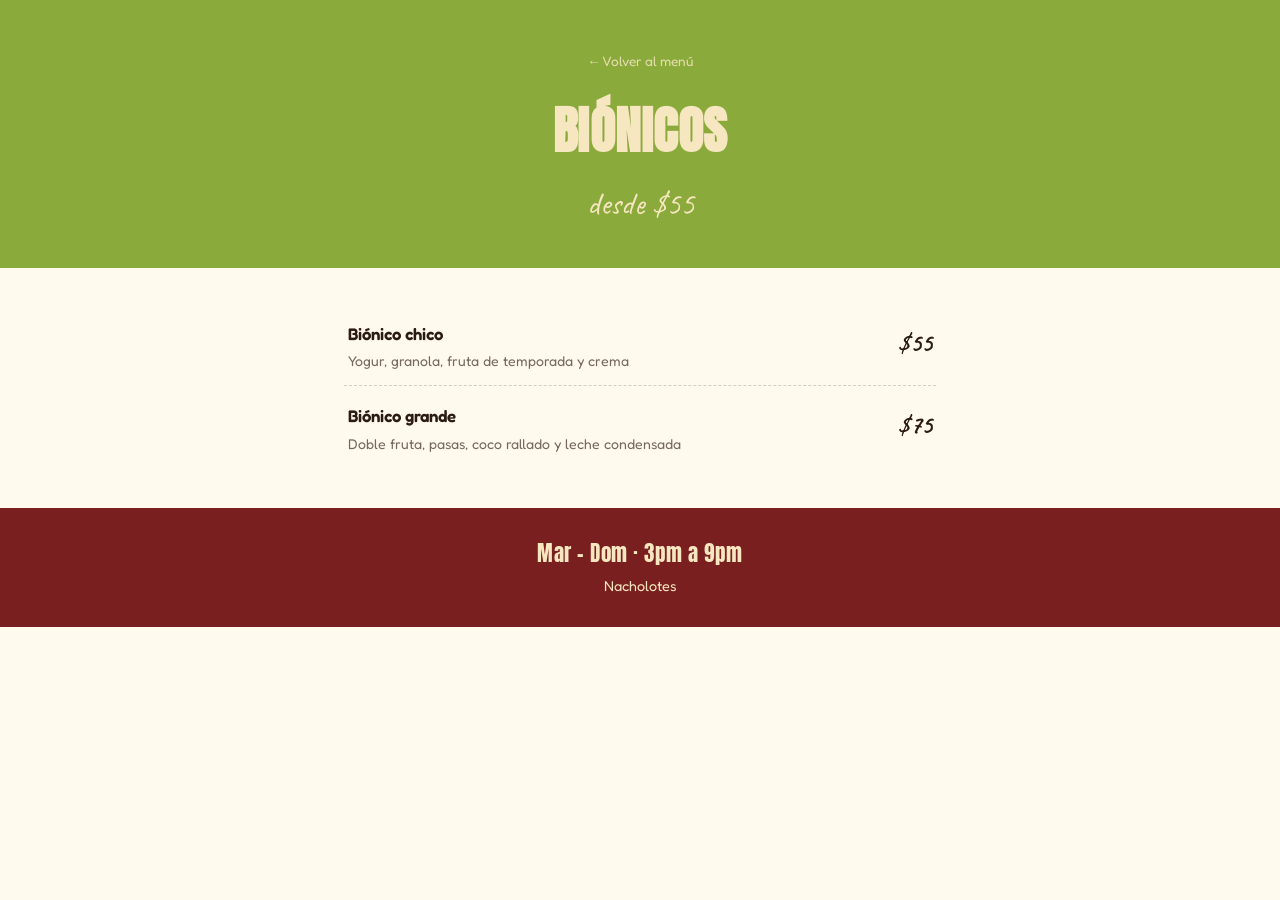
==== categorias/bionicos.html @ 1ffe92c0 "correcion" ====
<!DOCTYPE html>
<html lang="es">
<head>
<meta charset="UTF-8">
<meta name="viewport" content="width=device-width, initial-scale=1.0">
<title>Biónicos · Nacholotes</title>
<link rel="stylesheet" href="../styles.css">
</head>
<body>

<div class="detalle-header bionicos">
  <a href="../index.html" class="volver">&larr; Volver al menú</a>
  <h1>Biónicos</h1>
  <p class="detalle-precio">desde $55</p>
</div>

<main class="categoria-main">
  <div class="items">
      <div class="item">
        <div>
          <span class="nombre">Biónico chico</span>
          <div class="desc">Yogur, granola, fruta de temporada y crema</div>
        </div>
        <div class="precio">$55</div>
      </div>
      <div class="item">
        <div>
          <span class="nombre">Biónico grande</span>
          <div class="desc">Doble fruta, pasas, coco rallado y leche condensada</div>
        </div>
        <div class="precio">$75</div>
      </div>
  </div>
</main>

<footer>
  <div class="horario">Mar – Dom · 3pm a 9pm</div>
  <div>Nacholotes</div>
</footer>

</body>
</html>
---- styles.css ----
@import url('https://fonts.googleapis.com/css2?family=Anton&family=Fredoka:wght@400;500;600;700&family=Caveat:wght@600;700&display=swap');

:root{
  --rojo: #C1440E;
  --rojo-oscuro: #7A1F1F;
  --verde: #8BAA3C;
  --crema: #F6E7C1;
  --blanco: #FFF9EE;
  --tinta: #2B1B12;
  --naranja: #E88D3E;
  --rosa-fresa: #E85D75;
}

*{box-sizing:border-box; margin:0; padding:0;}

body{
  background: var(--blanco);
  color: var(--tinta);
  font-family: 'Fredoka', sans-serif;
  line-height: 1.5;
}

/* ---------- HERO ---------- */
.hero{
  background: var(--rojo);
  background-image:
    radial-gradient(circle at 15% 30%, rgba(255,255,255,0.06) 0, transparent 40%),
    radial-gradient(circle at 85% 70%, rgba(255,255,255,0.06) 0, transparent 40%);
  color: var(--crema);
  padding: 64px 24px 48px;
  text-align: center;
  position: relative;
  border-bottom: 10px solid var(--rojo-oscuro);
}

.hero .banderines{
  display:flex;
  justify-content:center;
  gap:6px;
  margin-bottom: 28px;
}
.banderines span{
  width:0; height:0;
  border-left: 14px solid transparent;
  border-right: 14px solid transparent;
  border-top: 20px solid var(--crema);
  opacity:0.85;
}
.banderines span:nth-child(2n){ border-top-color: var(--verde); }
.banderines span:nth-child(3n){ border-top-color: var(--naranja); }

.hero h1{
  font-family: 'Anton', sans-serif;
  font-size: clamp(2.8rem, 7vw, 5rem);
  letter-spacing: 1px;
  text-transform: uppercase;
  line-height: 0.95;
  color: var(--crema);
  text-shadow: 3px 3px 0 var(--rojo-oscuro);
}

.hero p.tag{
  margin-top: 14px;
  font-family: 'Caveat', cursive;
  font-size: 1.7rem;
  color: var(--crema);
}

.hero .direccion{
  margin-top: 22px;
  font-size: 0.95rem;
  color: var(--crema);
  opacity: 0.9;
}

/* ---------- SECCIONES ---------- */
main{
  max-width: 920px;
  margin: 0 auto;
  padding: 40px 20px 20px;
}

section.plato{
  margin-bottom: 56px;
  scroll-margin-top: 60px;
}

.plato-header{
  display:flex;
  align-items:baseline;
  gap: 14px;
  border-bottom: 3px solid currentColor;
  padding-bottom: 8px;
  margin-bottom: 20px;
}

.plato-header h2{
  font-family:'Anton', sans-serif;
  font-size: 2.1rem;
  text-transform: uppercase;
  letter-spacing: 0.5px;
}
.plato-header .desde{
  font-family:'Caveat', cursive;
  font-size: 1.3rem;
  opacity: 0.75;
}

.nachos     { color: var(--rojo); }
.elotes     { color: var(--naranja); }
.bionicos   { color: var(--verde); }
.frituras   { color: var(--rojo-oscuro); }
.fresas     { color: var(--rosa-fresa); }
.duros      { color: #B08828; }

.items{
  display:grid;
  grid-template-columns: 1fr;
  gap: 4px;
}

.item{
  display:flex;
  justify-content:space-between;
  align-items:flex-start;
  gap: 20px;
  padding: 14px 4px;
  border-bottom: 1px dashed rgba(43,27,18,0.2);
}
.item:last-child{ border-bottom:none; }

.item .nombre{
  font-weight:600;
  font-size: 1.05rem;
}
.item .desc{
  font-size: 0.88rem;
  color: rgba(43,27,18,0.65);
  margin-top: 3px;
  max-width: 46ch;
}
.item .precio{
  font-family:'Caveat', cursive;
  font-size: 1.6rem;
  font-weight:700;
  white-space: nowrap;
  padding-top: 2px;
}

.destacado{
  display:inline-block;
  font-size: 0.68rem;
  font-weight:700;
  letter-spacing:0.5px;
  background: currentColor;
  color: var(--blanco);
  padding: 2px 8px;
  border-radius: 4px;
  margin-left: 8px;
  vertical-align: middle;
  transform: translateY(-1px);
}

/* ---------- EXTRAS ---------- */
.aviso{
  background: var(--crema);
  border-radius: 14px;
  padding: 20px 24px;
  margin: 48px 0;
  text-align:center;
  font-family:'Caveat', cursive;
  font-size: 1.4rem;
  color: var(--rojo-oscuro);
}

footer{
  background: var(--rojo-oscuro);
  color: var(--crema);
  text-align:center;
  padding: 30px 20px;
  font-size: 0.9rem;
}
footer .horario{
  font-family:'Anton', sans-serif;
  font-size: 1.3rem;
  letter-spacing: 0.5px;
  margin-bottom: 6px;
}

@media (max-width: 480px){
  .item{ flex-direction: column; }
  .item .precio{ align-self:flex-end; margin-top:-24px; }
}

/* ---------- PÁGINA DE DETALLE DE CATEGORÍA ---------- */
.detalle-header{
  color: var(--crema);
  padding: 48px 24px 40px;
  text-align:center;
}
.detalle-header.nachos{ background: var(--rojo); }
.detalle-header.elotes{ background: var(--naranja); }
.detalle-header.bionicos{ background: var(--verde); }
.detalle-header.frituras{ background: var(--rojo-oscuro); }
.detalle-header.fresas{ background: var(--rosa-fresa); }
.detalle-header.duros{ background: #B08828; }

.detalle-header .volver{
  display:inline-block;
  color: var(--crema);
  text-decoration:none;
  font-size: 0.85rem;
  margin-bottom: 22px;
  opacity: 0.85;
}
.detalle-header .volver:hover{ opacity: 1; }

.detalle-header h1{
  font-family: 'Anton', sans-serif;
  font-size: clamp(2rem, 6vw, 3.2rem);
  text-transform: uppercase;
  letter-spacing: 0.5px;
}

.detalle-precio{
  font-family: 'Caveat', cursive;
  font-size: 2rem;
  margin-top: 10px;
}

.categoria-main{
  max-width: 640px;
  margin: 0 auto;
  padding: 40px 24px;
}

/* ---------- GRID DE CATEGORÍAS (menú principal) ---------- */
.categorias-grid{
  display: grid;
  grid-template-columns: repeat(auto-fit, minmax(230px, 1fr));
  gap: 16px;
  max-width: 920px;
  margin: 0 auto;
  padding: 40px 20px;
}

.categoria-card{
  display: flex;
  flex-direction: column;
  gap: 6px;
  padding: 28px 24px;
  border-radius: 16px;
  color: var(--crema);
  text-decoration: none;
  transition: transform 0.15s;
}
.categoria-card:hover{ transform: translateY(-3px); }

.categoria-card.nachos{ background: var(--rojo); }
.categoria-card.elotes{ background: var(--naranja); }
.categoria-card.bionicos{ background: var(--verde); }
.categoria-card.frituras{ background: var(--rojo-oscuro); }
.categoria-card.fresas{ background: var(--rosa-fresa); }
.categoria-card.duros{ background: #B08828; }

.categoria-card h2{
  font-family: 'Anton', sans-serif;
  font-size: 1.6rem;
  text-transform: uppercase;
  letter-spacing: 0.5px;
}

.categoria-card .cantidad{
  font-family: 'Caveat', cursive;
  font-size: 1.15rem;
  opacity: 0.9;
}
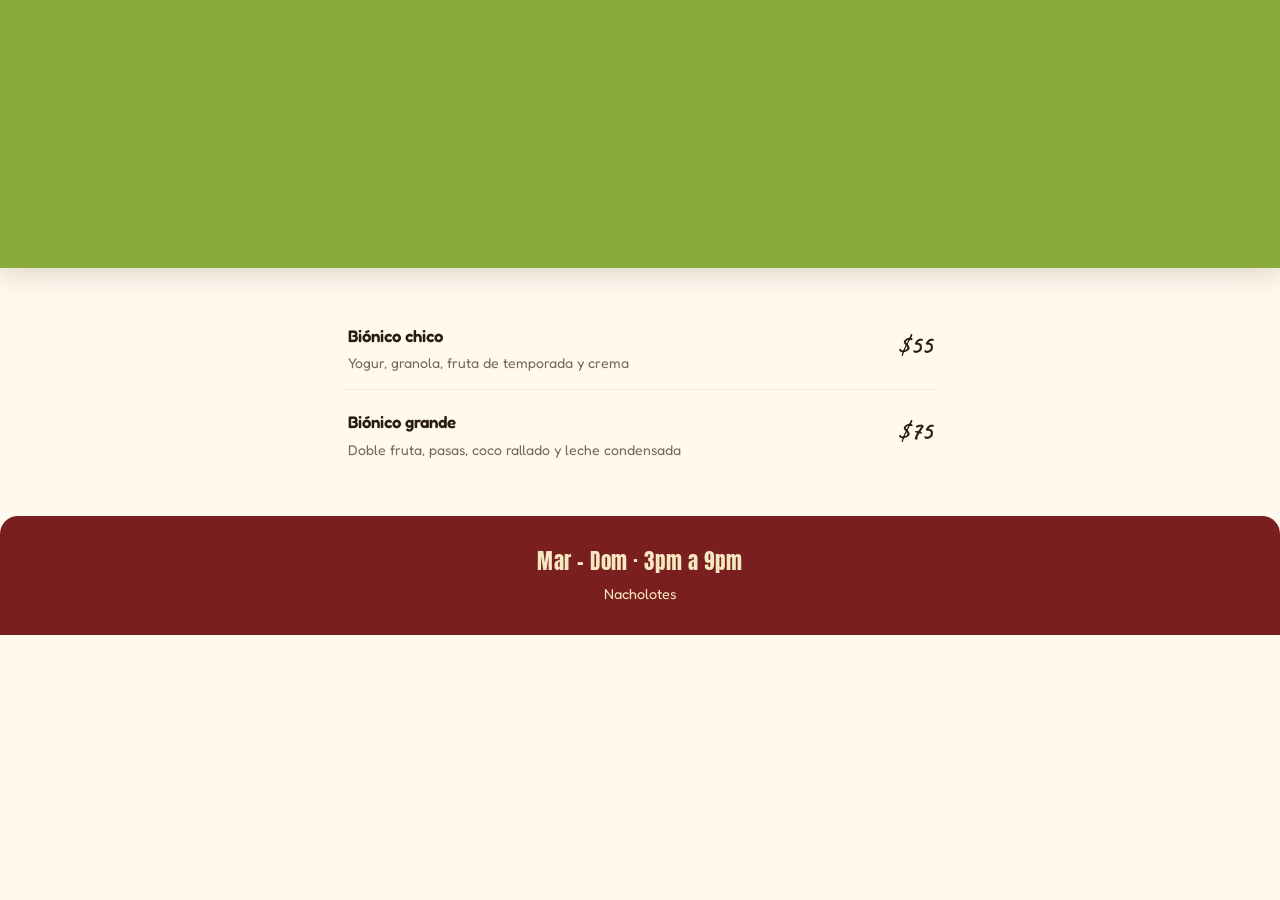
==== commit 17e048db: "cambio 2" ====
--- a/categorias/bionicos.html
+++ b/categorias/bionicos.html
@@ -1,42 +1,44 @@
-<!DOCTYPE html>
-<html lang="es">
-<head>
-<meta charset="UTF-8">
-<meta name="viewport" content="width=device-width, initial-scale=1.0">
-<title>Biónicos · Nacholotes</title>
-<link rel="stylesheet" href="../styles.css">
-</head>
-<body>
-
-<div class="detalle-header bionicos">
-  <a href="../index.html" class="volver">&larr; Volver al menú</a>
-  <h1>Biónicos</h1>
-  <p class="detalle-precio">desde $55</p>
-</div>
-
-<main class="categoria-main">
-  <div class="items">
-      <div class="item">
-        <div>
-          <span class="nombre">Biónico chico</span>
-          <div class="desc">Yogur, granola, fruta de temporada y crema</div>
-        </div>
-        <div class="precio">$55</div>
-      </div>
-      <div class="item">
-        <div>
-          <span class="nombre">Biónico grande</span>
-          <div class="desc">Doble fruta, pasas, coco rallado y leche condensada</div>
-        </div>
-        <div class="precio">$75</div>
-      </div>
-  </div>
-</main>
-
-<footer>
-  <div class="horario">Mar – Dom · 3pm a 9pm</div>
-  <div>Nacholotes</div>
-</footer>
-
-</body>
-</html>
+<!DOCTYPE html>
+<html lang="es">
+<head>
+<meta charset="UTF-8">
+<meta name="viewport" content="width=device-width, initial-scale=1.0">
+<title>Biónicos · Nacholotes</title>
+<link rel="stylesheet" href="../styles.css">
+</head>
+
+<body>
+
+<div class="detalle-header bionicos">
+  <a href="../index.html" class="volver">&larr; Volver al menú</a>
+  <h1>Biónicos</h1>
+  <p class="detalle-precio">desde $55</p>
+</div>
+
+<main class="categoria-main">
+  <div class="items">
+      <div class="item">
+        <div>
+          <span class="nombre">Biónico chico</span>
+          <div class="desc">Yogur, granola, fruta de temporada y crema</div>
+        </div>
+        <div class="precio">$55</div>
+      </div>
+      <div class="item">
+        <div>
+          <span class="nombre">Biónico grande</span>
+          <div class="desc">Doble fruta, pasas, coco rallado y leche condensada</div>
+        </div>
+        <div class="precio">$75</div>
+      </div>
+  </div>
+</main>
+
+<footer>
+  <div class="horario">Mar – Dom · 3pm a 9pm</div>
+  <div>Nacholotes</div>
+</footer>
+
+<script src="../script.js"></script>
+</body>
+</html>
--- a/styles.css
+++ b/styles.css
@@ -1,277 +1,316 @@
-@import url('https://fonts.googleapis.com/css2?family=Anton&family=Fredoka:wght@400;500;600;700&family=Caveat:wght@600;700&display=swap');
-
-:root{
-  --rojo: #C1440E;
-  --rojo-oscuro: #7A1F1F;
-  --verde: #8BAA3C;
-  --crema: #F6E7C1;
-  --blanco: #FFF9EE;
-  --tinta: #2B1B12;
-  --naranja: #E88D3E;
-  --rosa-fresa: #E85D75;
-}
-
-*{box-sizing:border-box; margin:0; padding:0;}
-
-body{
-  background: var(--blanco);
-  color: var(--tinta);
-  font-family: 'Fredoka', sans-serif;
-  line-height: 1.5;
-}
-
-/* ---------- HERO ---------- */
-.hero{
-  background: var(--rojo);
-  background-image:
-    radial-gradient(circle at 15% 30%, rgba(255,255,255,0.06) 0, transparent 40%),
-    radial-gradient(circle at 85% 70%, rgba(255,255,255,0.06) 0, transparent 40%);
-  color: var(--crema);
-  padding: 64px 24px 48px;
-  text-align: center;
-  position: relative;
-  border-bottom: 10px solid var(--rojo-oscuro);
-}
-
-.hero .banderines{
-  display:flex;
-  justify-content:center;
-  gap:6px;
-  margin-bottom: 28px;
-}
-.banderines span{
-  width:0; height:0;
-  border-left: 14px solid transparent;
-  border-right: 14px solid transparent;
-  border-top: 20px solid var(--crema);
-  opacity:0.85;
-}
-.banderines span:nth-child(2n){ border-top-color: var(--verde); }
-.banderines span:nth-child(3n){ border-top-color: var(--naranja); }
-
-.hero h1{
-  font-family: 'Anton', sans-serif;
-  font-size: clamp(2.8rem, 7vw, 5rem);
-  letter-spacing: 1px;
-  text-transform: uppercase;
-  line-height: 0.95;
-  color: var(--crema);
-  text-shadow: 3px 3px 0 var(--rojo-oscuro);
-}
-
-.hero p.tag{
-  margin-top: 14px;
-  font-family: 'Caveat', cursive;
-  font-size: 1.7rem;
-  color: var(--crema);
-}
-
-.hero .direccion{
-  margin-top: 22px;
-  font-size: 0.95rem;
-  color: var(--crema);
-  opacity: 0.9;
-}
-
-/* ---------- SECCIONES ---------- */
-main{
-  max-width: 920px;
-  margin: 0 auto;
-  padding: 40px 20px 20px;
-}
-
-section.plato{
-  margin-bottom: 56px;
-  scroll-margin-top: 60px;
-}
-
-.plato-header{
-  display:flex;
-  align-items:baseline;
-  gap: 14px;
-  border-bottom: 3px solid currentColor;
-  padding-bottom: 8px;
-  margin-bottom: 20px;
-}
-
-.plato-header h2{
-  font-family:'Anton', sans-serif;
-  font-size: 2.1rem;
-  text-transform: uppercase;
-  letter-spacing: 0.5px;
-}
-.plato-header .desde{
-  font-family:'Caveat', cursive;
-  font-size: 1.3rem;
-  opacity: 0.75;
-}
-
-.nachos     { color: var(--rojo); }
-.elotes     { color: var(--naranja); }
-.bionicos   { color: var(--verde); }
-.frituras   { color: var(--rojo-oscuro); }
-.fresas     { color: var(--rosa-fresa); }
-.duros      { color: #B08828; }
-
-.items{
-  display:grid;
-  grid-template-columns: 1fr;
-  gap: 4px;
-}
-
-.item{
-  display:flex;
-  justify-content:space-between;
-  align-items:flex-start;
-  gap: 20px;
-  padding: 14px 4px;
-  border-bottom: 1px dashed rgba(43,27,18,0.2);
-}
-.item:last-child{ border-bottom:none; }
-
-.item .nombre{
-  font-weight:600;
-  font-size: 1.05rem;
-}
-.item .desc{
-  font-size: 0.88rem;
-  color: rgba(43,27,18,0.65);
-  margin-top: 3px;
-  max-width: 46ch;
-}
-.item .precio{
-  font-family:'Caveat', cursive;
-  font-size: 1.6rem;
-  font-weight:700;
-  white-space: nowrap;
-  padding-top: 2px;
-}
-
-.destacado{
-  display:inline-block;
-  font-size: 0.68rem;
-  font-weight:700;
-  letter-spacing:0.5px;
-  background: currentColor;
-  color: var(--blanco);
-  padding: 2px 8px;
-  border-radius: 4px;
-  margin-left: 8px;
-  vertical-align: middle;
-  transform: translateY(-1px);
-}
-
-/* ---------- EXTRAS ---------- */
-.aviso{
-  background: var(--crema);
-  border-radius: 14px;
-  padding: 20px 24px;
-  margin: 48px 0;
-  text-align:center;
-  font-family:'Caveat', cursive;
-  font-size: 1.4rem;
-  color: var(--rojo-oscuro);
-}
-
-footer{
-  background: var(--rojo-oscuro);
-  color: var(--crema);
-  text-align:center;
-  padding: 30px 20px;
-  font-size: 0.9rem;
-}
-footer .horario{
-  font-family:'Anton', sans-serif;
-  font-size: 1.3rem;
-  letter-spacing: 0.5px;
-  margin-bottom: 6px;
-}
-
-@media (max-width: 480px){
-  .item{ flex-direction: column; }
-  .item .precio{ align-self:flex-end; margin-top:-24px; }
-}
-
-/* ---------- PÁGINA DE DETALLE DE CATEGORÍA ---------- */
-.detalle-header{
-  color: var(--crema);
-  padding: 48px 24px 40px;
-  text-align:center;
-}
-.detalle-header.nachos{ background: var(--rojo); }
-.detalle-header.elotes{ background: var(--naranja); }
-.detalle-header.bionicos{ background: var(--verde); }
-.detalle-header.frituras{ background: var(--rojo-oscuro); }
-.detalle-header.fresas{ background: var(--rosa-fresa); }
-.detalle-header.duros{ background: #B08828; }
-
-.detalle-header .volver{
-  display:inline-block;
-  color: var(--crema);
-  text-decoration:none;
-  font-size: 0.85rem;
-  margin-bottom: 22px;
-  opacity: 0.85;
-}
-.detalle-header .volver:hover{ opacity: 1; }
-
-.detalle-header h1{
-  font-family: 'Anton', sans-serif;
-  font-size: clamp(2rem, 6vw, 3.2rem);
-  text-transform: uppercase;
-  letter-spacing: 0.5px;
-}
-
-.detalle-precio{
-  font-family: 'Caveat', cursive;
-  font-size: 2rem;
-  margin-top: 10px;
-}
-
-.categoria-main{
-  max-width: 640px;
-  margin: 0 auto;
-  padding: 40px 24px;
-}
-
-/* ---------- GRID DE CATEGORÍAS (menú principal) ---------- */
-.categorias-grid{
-  display: grid;
-  grid-template-columns: repeat(auto-fit, minmax(230px, 1fr));
-  gap: 16px;
-  max-width: 920px;
-  margin: 0 auto;
-  padding: 40px 20px;
-}
-
-.categoria-card{
-  display: flex;
-  flex-direction: column;
-  gap: 6px;
-  padding: 28px 24px;
-  border-radius: 16px;
-  color: var(--crema);
-  text-decoration: none;
-  transition: transform 0.15s;
-}
-.categoria-card:hover{ transform: translateY(-3px); }
-
-.categoria-card.nachos{ background: var(--rojo); }
-.categoria-card.elotes{ background: var(--naranja); }
-.categoria-card.bionicos{ background: var(--verde); }
-.categoria-card.frituras{ background: var(--rojo-oscuro); }
-.categoria-card.fresas{ background: var(--rosa-fresa); }
-.categoria-card.duros{ background: #B08828; }
-
-.categoria-card h2{
-  font-family: 'Anton', sans-serif;
-  font-size: 1.6rem;
-  text-transform: uppercase;
-  letter-spacing: 0.5px;
-}
-
-.categoria-card .cantidad{
-  font-family: 'Caveat', cursive;
-  font-size: 1.15rem;
-  opacity: 0.9;
+@import url('https://fonts.googleapis.com/css2?family=Anton&family=Fredoka:wght@400;500;600;700&family=Caveat:wght@600;700&display=swap');
+
+:root{
+  --rojo: #C1440E;
+  --rojo-oscuro: #7A1F1F;
+  --verde: #8BAA3C;
+  --crema: #F6E7C1;
+  --blanco: #FFF9EE;
+  --tinta: #2B1B12;
+  --naranja: #E88D3E;
+  --rosa-fresa: #E85D75;
+  --sombra: 0 8px 24px rgba(43,27,18,0.14);
+  --sombra-suave: 0 2px 8px rgba(43,27,18,0.08);
+  --radio: 18px;
+}
+
+*{box-sizing:border-box; margin:0; padding:0;}
+
+body{
+  background: var(--blanco);
+  color: var(--tinta);
+  font-family: 'Fredoka', sans-serif;
+  line-height: 1.5;
+}
+
+/* ---------- HERO ---------- */
+.hero{
+  background: var(--rojo);
+  background-image:
+    radial-gradient(circle at 15% 30%, rgba(255,255,255,0.06) 0, transparent 40%),
+    radial-gradient(circle at 85% 70%, rgba(255,255,255,0.06) 0, transparent 40%);
+  color: var(--crema);
+  padding: 64px 24px 48px;
+  text-align: center;
+  position: relative;
+  border-bottom: 10px solid var(--rojo-oscuro);
+  box-shadow: var(--sombra);
+}
+
+.hero .banderines{
+  display:flex;
+  justify-content:center;
+  gap:8px;
+  margin-bottom: 32px;
+}
+.banderines span{
+  width:0; height:0;
+  border-left: 14px solid transparent;
+  border-right: 14px solid transparent;
+  border-top: 20px solid var(--crema);
+  opacity:0.65;
+}
+.banderines span:nth-child(2n){ border-top-color: var(--verde); }
+.banderines span:nth-child(3n){ border-top-color: var(--naranja); }
+
+.hero h1{
+  font-family: 'Anton', sans-serif;
+  font-size: clamp(2.8rem, 7vw, 5rem);
+  letter-spacing: 1px;
+  text-transform: uppercase;
+  line-height: 0.95;
+  color: var(--crema);
+  text-shadow: 2px 2px 0 rgba(122,31,31,0.45);
+}
+
+.hero p.tag{
+  margin-top: 14px;
+  font-family: 'Caveat', cursive;
+  font-size: 1.7rem;
+  color: var(--crema);
+}
+
+.hero .direccion{
+  margin-top: 22px;
+  font-size: 0.95rem;
+  color: var(--crema);
+  opacity: 0.9;
+}
+
+/* ---------- SECCIONES ---------- */
+main{
+  max-width: 920px;
+  margin: 0 auto;
+  padding: 40px 20px 20px;
+}
+
+section.plato{
+  margin-bottom: 56px;
+  scroll-margin-top: 60px;
+}
+
+.plato-header{
+  display:flex;
+  align-items:baseline;
+  gap: 14px;
+  border-bottom: 3px solid currentColor;
+  padding-bottom: 8px;
+  margin-bottom: 20px;
+}
+
+.plato-header h2{
+  font-family:'Anton', sans-serif;
+  font-size: 2.1rem;
+  text-transform: uppercase;
+  letter-spacing: 0.5px;
+}
+.plato-header .desde{
+  font-family:'Caveat', cursive;
+  font-size: 1.3rem;
+  opacity: 0.75;
+}
+
+.nachos     { color: var(--rojo); }
+.elotes     { color: var(--naranja); }
+.bionicos   { color: var(--verde); }
+.frituras   { color: var(--rojo-oscuro); }
+.fresas     { color: var(--rosa-fresa); }
+.duros      { color: #B08828; }
+
+.items{
+  display:grid;
+  grid-template-columns: 1fr;
+  gap: 4px;
+}
+
+.item{
+  display:flex;
+  justify-content:space-between;
+  align-items:flex-start;
+  gap: 20px;
+  padding: 16px 4px;
+  border-bottom: 1px solid rgba(43,27,18,0.08);
+}
+.item:last-child{ border-bottom:none; }
+
+.item .nombre{
+  font-weight:600;
+  font-size: 1.05rem;
+}
+.item .desc{
+  font-size: 0.88rem;
+  color: rgba(43,27,18,0.65);
+  margin-top: 3px;
+  max-width: 46ch;
+}
+.item .precio{
+  font-family:'Caveat', cursive;
+  font-size: 1.6rem;
+  font-weight:700;
+  white-space: nowrap;
+  padding-top: 2px;
+}
+
+.destacado{
+  display:inline-block;
+  font-size: 0.68rem;
+  font-weight:700;
+  letter-spacing:0.5px;
+  background: currentColor;
+  color: var(--blanco);
+  padding: 2px 8px;
+  border-radius: 4px;
+  margin-left: 8px;
+  vertical-align: middle;
+  transform: translateY(-1px);
+}
+
+/* ---------- EXTRAS ---------- */
+.aviso{
+  background: var(--crema);
+  border-radius: 14px;
+  padding: 20px 24px;
+  margin: 48px 0;
+  text-align:center;
+  font-family:'Caveat', cursive;
+  font-size: 1.4rem;
+  color: var(--rojo-oscuro);
+  box-shadow: var(--sombra-suave);
+}
+
+footer{
+  background: var(--rojo-oscuro);
+  color: var(--crema);
+  text-align:center;
+  padding: 30px 20px;
+  font-size: 0.9rem;
+  border-radius: var(--radio) var(--radio) 0 0;
+}
+footer .horario{
+  font-family:'Anton', sans-serif;
+  font-size: 1.3rem;
+  letter-spacing: 0.5px;
+  margin-bottom: 6px;
+}
+
+@media (max-width: 480px){
+  .item{ flex-direction: column; }
+  .item .precio{ align-self:flex-end; margin-top:-24px; }
+}
+
+/* ---------- PÁGINA DE DETALLE DE CATEGORÍA ---------- */
+.detalle-header{
+  color: var(--crema);
+  padding: 48px 24px 40px;
+  text-align:center;
+  box-shadow: var(--sombra);
+}
+.detalle-header.nachos{ background: var(--rojo); }
+.detalle-header.elotes{ background: var(--naranja); }
+.detalle-header.bionicos{ background: var(--verde); }
+.detalle-header.frituras{ background: var(--rojo-oscuro); }
+.detalle-header.fresas{ background: var(--rosa-fresa); }
+.detalle-header.duros{ background: #B08828; }
+
+.detalle-header .volver{
+  display:inline-block;
+  color: var(--crema);
+  text-decoration:none;
+  font-size: 0.85rem;
+  margin-bottom: 22px;
+  opacity: 0.85;
+}
+.detalle-header .volver:hover{ opacity: 1; }
+
+.detalle-header h1{
+  font-family: 'Anton', sans-serif;
+  font-size: clamp(2rem, 6vw, 3.2rem);
+  text-transform: uppercase;
+  letter-spacing: 0.5px;
+}
+
+.detalle-precio{
+  font-family: 'Caveat', cursive;
+  font-size: 2rem;
+  margin-top: 10px;
+}
+
+.categoria-main{
+  max-width: 640px;
+  margin: 0 auto;
+  padding: 40px 24px;
+}
+
+/* ---------- GRID DE CATEGORÍAS (menú principal) ---------- */
+.categorias-grid{
+  display: grid;
+  grid-template-columns: repeat(auto-fit, minmax(230px, 1fr));
+  gap: 16px;
+  max-width: 920px;
+  margin: 0 auto;
+  padding: 40px 20px;
+}
+
+.categoria-card{
+  display: flex;
+  flex-direction: column;
+  gap: 6px;
+  padding: 28px 24px;
+  border-radius: var(--radio);
+  color: var(--crema);
+  text-decoration: none;
+  box-shadow: var(--sombra-suave);
+  transition: transform 0.2s ease, box-shadow 0.2s ease;
+}
+.categoria-card:hover{
+  transform: translateY(-4px);
+  box-shadow: var(--sombra);
+}
+
+.categoria-card.nachos{ background: linear-gradient(155deg, var(--rojo), var(--rojo-oscuro)); }
+.categoria-card.elotes{ background: linear-gradient(155deg, var(--naranja), #C96F1F); }
+.categoria-card.bionicos{ background: linear-gradient(155deg, var(--verde), #5F7A22); }
+.categoria-card.frituras{ background: linear-gradient(155deg, var(--rojo-oscuro), #4A1212); }
+.categoria-card.fresas{ background: linear-gradient(155deg, var(--rosa-fresa), #C23B54); }
+.categoria-card.duros{ background: linear-gradient(155deg, #B08828, #8C6A1C); }
+
+.categoria-card h2{
+  font-family: 'Anton', sans-serif;
+  font-size: 1.6rem;
+  text-transform: uppercase;
+  letter-spacing: 0.5px;
+}
+
+.categoria-card .cantidad{
+  font-family: 'Caveat', cursive;
+  font-size: 1.15rem;
+  opacity: 0.9;
+}
+
+/* ---------- ANIMACIÓN: tarjeta expandiéndose a pantalla completa ---------- */
+.card-clone{
+  position: fixed;
+  z-index: 999;
+  overflow: hidden;
+  pointer-events: none;
+  transition: top 0.5s cubic-bezier(0.65, 0, 0.35, 1),
+              left 0.5s cubic-bezier(0.65, 0, 0.35, 1),
+              width 0.5s cubic-bezier(0.65, 0, 0.35, 1),
+              height 0.5s cubic-bezier(0.65, 0, 0.35, 1),
+              border-radius 0.5s cubic-bezier(0.65, 0, 0.35, 1);
+}
+
+@media (prefers-reduced-motion: reduce){
+  .card-clone{ transition: none; }
+}
+
+.page-enter-overlay{
+  position: fixed;
+  top: 0;
+  left: 0;
+  width: 100%;
+  height: 100vh;
+  z-index: 1000;
+  pointer-events: none;
+  transition: height 0.5s cubic-bezier(0.65, 0, 0.35, 1);
 }
